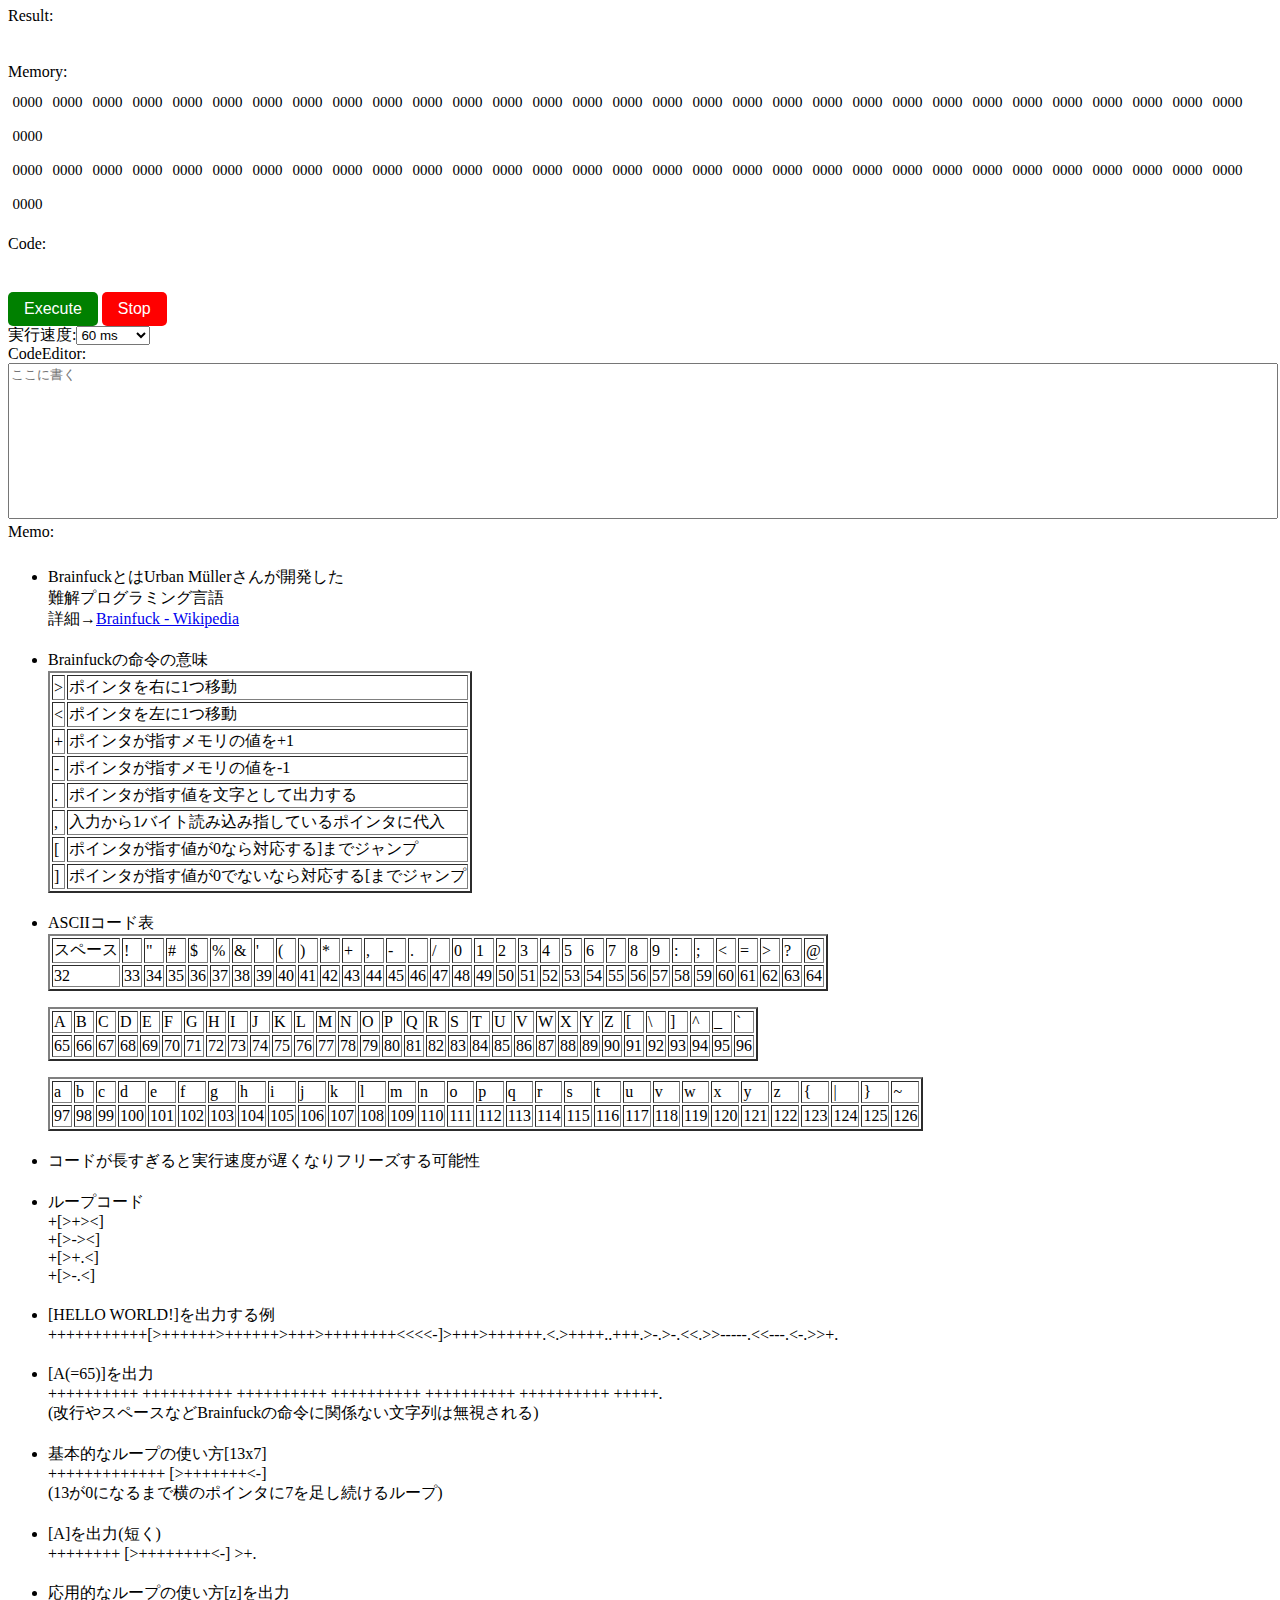
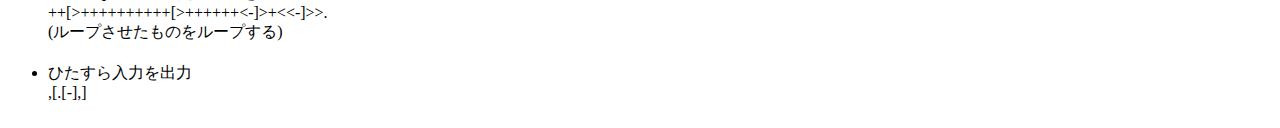
==== index.html @ 8bc0e67f "修正" ====
<!--
 ____            _        __            _    _____                     _
| __ ) _ __ __ _(_)_ __  / _|_   _  ___| | _ | ____|_  _____  ___ _   _| |_ ___
|  _ \| '__/ _` | | '_ \| |_| | | |/ __| |/ /|  _| \ \/ / _ \/ __| | | | __/ _ \
| |_) | | | (_| | | | | |  _| |_| | (__|   < | |___ >  <  __/ (__| |_| | ||  __/
|____/|_|  \__,_|_|_| |_|_|  \__,_|\___|_|\_\|_____/_/\_\___|\___|\__,_|\__\___|                                                                                        
-->
<!DOCTYPE html>
<html lang="ja">
<head>
<meta charset="UTF-8">
<title>Brainfuck Execute</title>
<link rel="stylesheet" href="./css/style.css">
<noscript>
	<div class="alert alert-danger" role="alert">
		<strong>
			JavaScriptが無効です<br>
			注:JavaScriptが有効になっていない場合、正常に動作しません。
		</strong>
	</div>		
</noscript>
</head>
<body>
<div class="wrapper">
	<div class="result-box">
		Result:<br>
		<div class="result"></div>
	</div>

	<div class="memory-box">
		Memory:<br>
		<div class="memory"></div>
	</div>

	<div class="code-box">
		Code:<br>
		<div class="debug"></div>
	</div>

	<div class="button-box">
		<button class="execute">Execute</button>
		<button class="stop">Stop</button>
		<button class="resume">Resume</button>
	</div>

	<div class="option-box">
		実行速度:<select class="speed">
			<option value="fastest">Fastest</option>
			<option value="0">0 ms</option>
			<option value="10">10 ms</option>
			<option value="10">20 ms</option>
			<option value="10">30 ms</option>
			<option value="10">40 ms</option>
			<option value="50">50 ms</option>
			<option value="50" selected>60 ms</option>
			<option value="50">70 ms</option>
			<option value="50">80 ms</option>
			<option value="50">90 ms</option>
			<option value="100">100 ms</option>
			<option value="200">200 ms</option>
			<option value="300">300 ms</option>
			<option value="400">400 ms</option>
			<option value="500">500 ms</option>
			<option value="600">600 ms</option>
			<option value="700">700 ms</option>
			<option value="800">800 ms</option>
			<option value="900">900 ms</option>
			<option value="1000">1000 ms</option>
		</select>
	</div>

	<div class="code-editor-box">
		CodeEditor:<br>
		<textarea class="code-editor" placeholder="ここに書く"></textarea>
	</div>

	<div class="memo">
		Memo:<br>
		<ul>
			<li>
				BrainfuckとはUrban Müllerさんが開発した<br>
				難解プログラミング言語<br>
				詳細→<a href="https://ja.wikipedia.org/wiki/Brainfuck">Brainfuck - Wikipedia</a>
			</li>
			<li>
				Brainfuckの命令の意味
				<table border="2">
					<tr>
						<td>></td>
						<td>ポインタを右に1つ移動</td>
					</tr>
					<tr>
						<td><</td>
						<td>ポインタを左に1つ移動</td>
					</tr>
					<tr>
						<td>+</td>
						<td>ポインタが指すメモリの値を+1</td>
					</tr>
					<tr>
						<td>-</td>
						<td>ポインタが指すメモリの値を-1</td>
					</tr>
					<tr>
						<td>.</td>
						<td>ポインタが指す値を文字として出力する</td>
					</tr>
					<tr>
						<td>,</td>
						<td>入力から1バイト読み込み指しているポインタに代入</td>
					</tr>
					<tr>
						<td>[</td>
						<td>ポインタが指す値が0なら対応する]までジャンプ</td>
					</tr>
					<tr>
						<td>]</td>
						<td>ポインタが指す値が0でないなら対応する[までジャンプ</td>
					</tr>
				</table>
			</li>	
			<li>ASCIIコード表
				<table border="2">
					<tr>
					  <td> スペース</td>
					  <td>!</td>
					  <td>"</td>
					  <td>#</td>
					  <td>$</td>
					  <td>%</td>
					  <td>&</td>
					  <td>'</td>
					  <td>(</td>
					  <td>)</td>
					  <td>*</td>
					  <td>+</td>
					  <td>,</td>
					  <td>-</td>
					  <td>.</td>
					  <td>/</td>
					  <td>0</td>
					  <td>1</td>
					  <td>2</td>
					  <td>3</td>
					  <td>4</td>
					  <td>5</td>
					  <td>6</td>
					  <td>7</td>
					  <td>8</td>
					  <td>9</td>
					  <td>:</td>
					  <td>;</td>
					  <td>&lt;</td>
					  <td>=</td>
					  <td>&gt;</td>
					  <td>?</td>
					  <td>@</td>
					</tr>
					<tr>
					  <td>32</td>
					  <td>33</td>
					  <td>34</td>
					  <td>35</td>
					  <td>36</td>
					  <td>37</td>
					  <td>38</td>
					  <td>39</td>
					  <td>40</td>
					  <td>41</td>
					  <td>42</td>
					  <td>43</td>
					  <td>44</td>
					  <td>45</td>
					  <td>46</td>
					  <td>47</td>
					  <td>48</td>
					  <td>49</td>
					  <td>50</td>
					  <td>51</td>
					  <td>52</td>
					  <td>53</td>
					  <td>54</td>
					  <td>55</td>
					  <td>56</td>
					  <td>57</td>
					  <td>58</td>
					  <td>59</td>
					  <td>60</td>
					  <td>61</td>
					  <td>62</td>
					  <td>63</td>
					  <td>64</td>
					</tr>
				  </table>
				  <p></p>
				  <table border="2">
					<tr>
					  <td>A</td>
					  <td>B</td>
					  <td>C</td>
					  <td>D</td>
					  <td>E</td>
					  <td>F</td>
					  <td>G</td>
					  <td>H</td>
					  <td>I</td>
					  <td>J</td>
					  <td>K</td>
					  <td>L</td>
					  <td>M</td>
					  <td>N</td>
					  <td>O</td>
					  <td>P</td>
					  <td>Q</td>
					  <td>R</td>
					  <td>S</td>
					  <td>T</td>
					  <td>U</td>
					  <td>V</td>
					  <td>W</td>
					  <td>X</td>
					  <td>Y</td>
					  <td>Z</td>
					  <td>[</td>
					  <td>\</td>
					  <td>]</td>
					  <td>^</td>
					  <td>_</td>
					  <td>`</td>
					</tr>
					<tr>
					  <td>65</td>
					  <td>66</td>
					  <td>67</td>
					  <td>68</td>
					  <td>69</td>
					  <td>70</td>
					  <td>71</td>
					  <td>72</td>
					  <td>73</td>
					  <td>74</td>
					  <td>75</td>
					  <td>76</td>
					  <td>77</td>
					  <td>78</td>
					  <td>79</td>
					  <td>80</td>
					  <td>81</td>
					  <td>82</td>
					  <td>83</td>
					  <td>84</td>
					  <td>85</td>
					  <td>86</td>
					  <td>87</td>
					  <td>88</td>
					  <td>89</td>
					  <td>90</td>
					  <td>91</td>
					  <td>92</td>
					  <td>93</td>
					  <td>94</td>
					  <td>95</td>
					  <td>96</td>
					</tr>
				  </table>
				  <p></p>
				  <table border="2">
					<tr>
					  <td>a</td>
					  <td>b</td>
					  <td>c</td>
					  <td>d</td>
					  <td>e</td>
					  <td>f</td>
					  <td>g</td>
					  <td>h</td>
					  <td>i</td>
					  <td>j</td>
					  <td>k</td>
					  <td>l</td>
					  <td>m</td>
					  <td>n</td>
					  <td>o</td>
					  <td>p</td>
					  <td>q</td>
					  <td>r</td>
					  <td>s</td>
					  <td>t</td>
					  <td>u</td>
					  <td>v</td>
					  <td>w</td>
					  <td>x</td>
					  <td>y</td>
					  <td>z</td>
					  <td>{</td>
					  <td>|</td>
					  <td>}</td>
					  <td>~</td>
					</tr>
					<tr>
					  <td>97</td>
					  <td>98</td>
					  <td>99</td>
					  <td>100</td>
					  <td>101</td>
					  <td>102</td>
					  <td>103</td>
					  <td>104</td>
					  <td>105</td>
					  <td>106</td>
					  <td>107</td>
					  <td>108</td>
					  <td>109</td>
					  <td>110</td>
					  <td>111</td>
					  <td>112</td>
					  <td>113</td>
					  <td>114</td>
					  <td>115</td>
					  <td>116</td>
					  <td>117</td>
					  <td>118</td>
					  <td>119</td>
					  <td>120</td>
					  <td>121</td>
					  <td>122</td>
					  <td>123</td>
					  <td>124</td>
					  <td>125</td>
					  <td>126</td>
					</tr>
				  </table>
			</li>
			<li>
				コードが長すぎると実行速度が遅くなりフリーズする可能性
			</li>
			<li>
				ループコード<br>
				+[>+><]<br>
				+[>-><]<br>
				+[>+.<]<br>
				+[>-.<]<br>
			</li>
			<li>
				[HELLO WORLD!]を出力する例<br>
				+++++++++++[>++++++>++++++>+++>++++++++<<<<-]>+++>++++++.<.>++++..+++.>-.>-.<<.>>-----.<<---.<-.>>+.
			</li>
			<li>
				[A(=65)]を出力<br>
				++++++++++ ++++++++++ ++++++++++ ++++++++++ ++++++++++ ++++++++++ +++++.<br>
				(改行やスペースなどBrainfuckの命令に関係ない文字列は無視される)
			</li>
			<li>
				基本的なループの使い方[13x7]<br>
				+++++++++++++ [>+++++++<-]<br>
				(13が0になるまで横のポインタに7を足し続けるループ)
			</li>
			<li>
				[A]を出力(短く)<br>
				++++++++ [>++++++++<-] >+.
			</li>
			<li>
				応用的なループの使い方[z]を出力<br>
				++[>++++++++++[>++++++<-]>+<<-]>>.<br>
				(ループさせたものをループする)
			</li>
			
			<li>
				ひたすら入力を出力<br>
				,[.[-],]
			</li>
		</ul>
	</div>
</div>
<script src="./js/script.js"></script>
</body>
</html>
---- css/style.css ----
.execute {
  appearance: none;
  border: 0;
  border-radius: 5px;
  background: green;
  color: #fff;
  padding: 8px 16px;
  font-size: 16px;
  resize:none;
}

.stop {
  appearance: none;
  border: 0;
  border-radius: 5px;
  background: red;
  color: #fff;
  padding: 8px 16px;
  font-size: 16px;
  resize:none;
}

.resume {
  appearance: none;
  border: 0;
  border-radius: 5px;
  background: blue;
  color: #fff;
  padding: 8px 16px;
  font-size: 16px;
  resize:none;
}

.mmr {
  display:inline-block;
  width:2em;
  height:1.6em;
  margin-right:1px;
  margin-bottom:1px;
  padding:0.3em;
  text-align:center;
  font-size:15px;
}

textarea {
width:100%;
height:150px;
resize:none;
}

li {
  padding-left: 10px;
  padding: 10px 0;
}

.result-box,
.memory-box,
.option-box,
.code-box,
.button-box {
		line-height:1;
}

.result,
.memory,
.debug {
		display:block;
		min-height:20px;
		padding:10px 0;
}

strong {
    color: red;
}
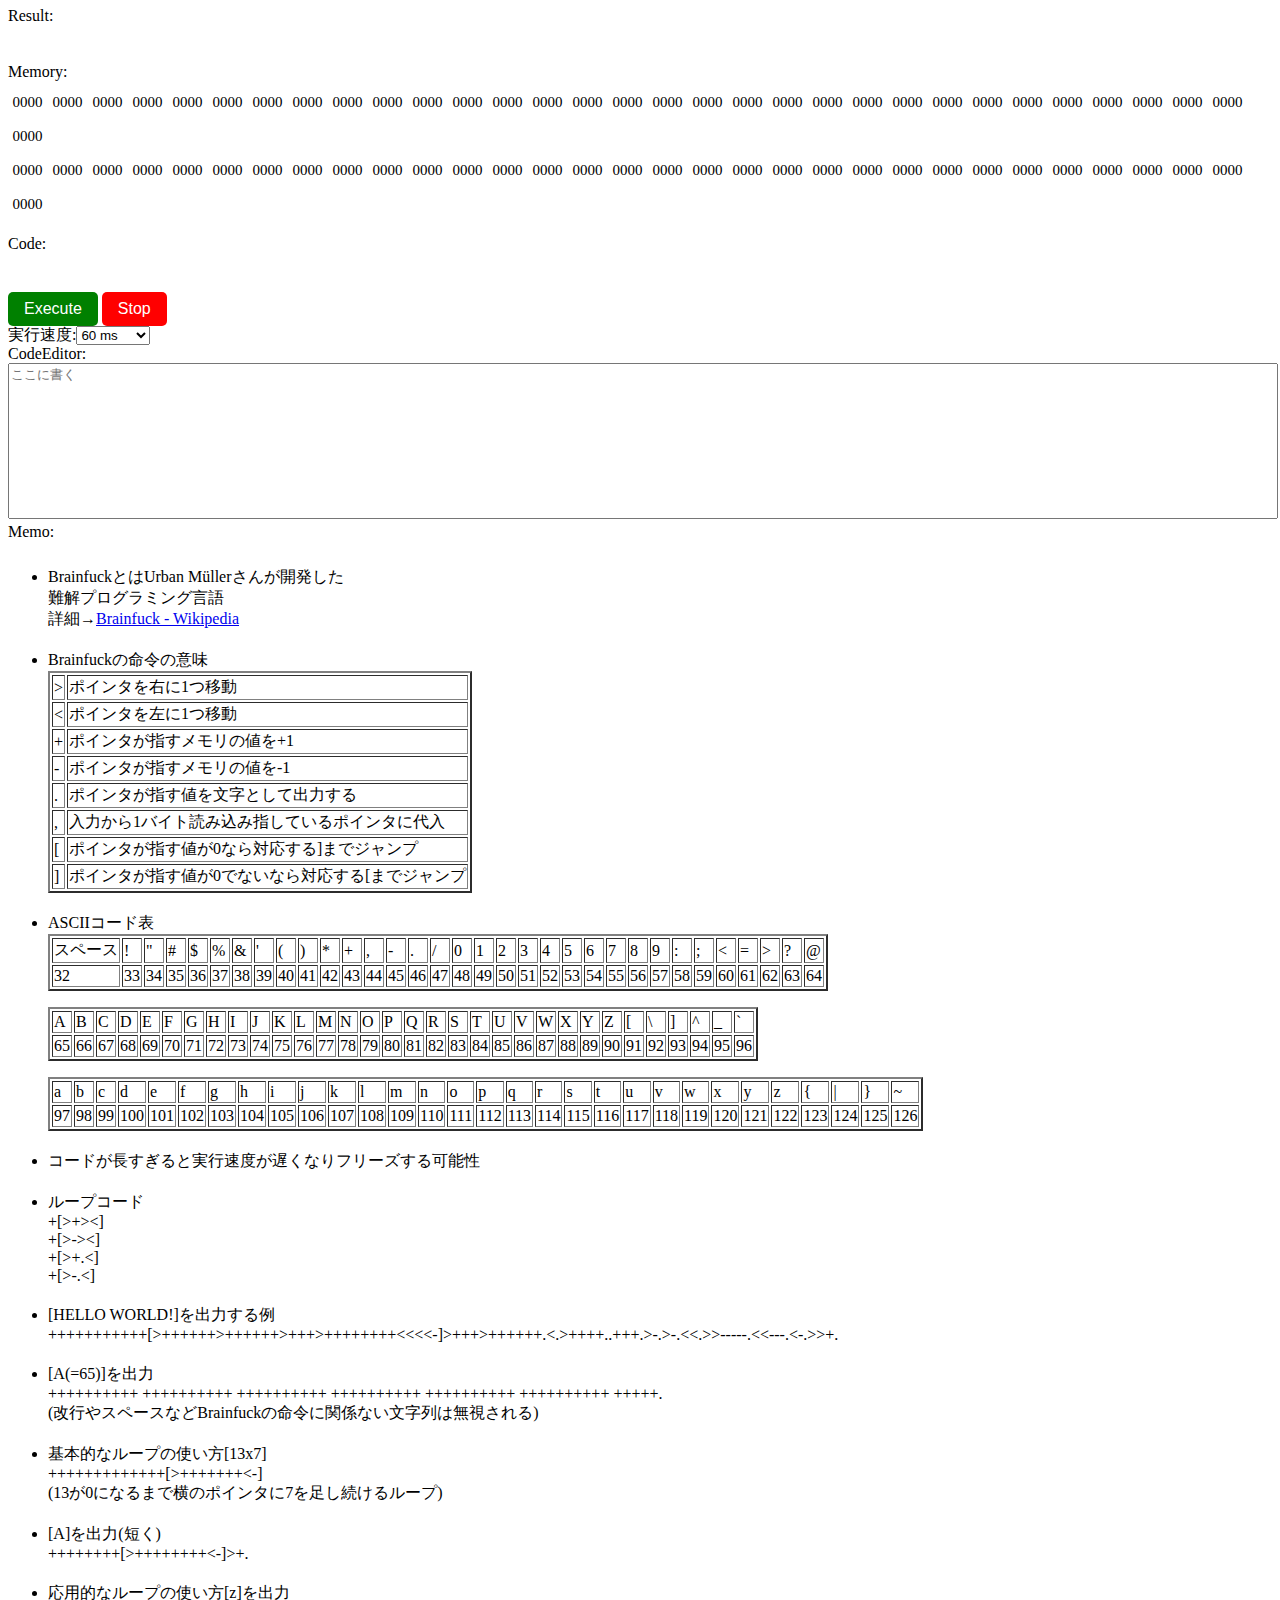
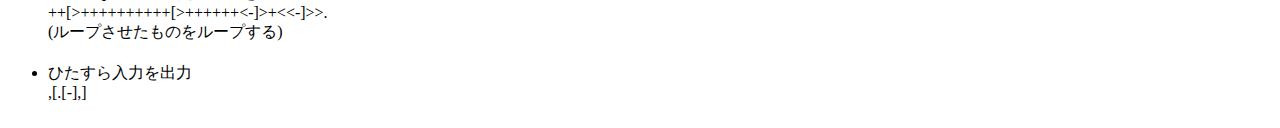
==== commit 2c8a8396: "add" ====
--- a/index.html
+++ b/index.html
@@ -352,19 +352,18 @@
 			</li>
 			<li>
 				基本的なループの使い方[13x7]<br>
-				+++++++++++++ [>+++++++<-]<br>
+				+++++++++++++[>+++++++<-]<br>
 				(13が0になるまで横のポインタに7を足し続けるループ)
 			</li>
 			<li>
 				[A]を出力(短く)<br>
-				++++++++ [>++++++++<-] >+.
+				++++++++[>++++++++<-]>+.
 			</li>
 			<li>
 				応用的なループの使い方[z]を出力<br>
 				++[>++++++++++[>++++++<-]>+<<-]>>.<br>
 				(ループさせたものをループする)
 			</li>
-			
 			<li>
 				ひたすら入力を出力<br>
 				,[.[-],]
--- a/css/style.css
+++ b/css/style.css
@@ -71,4 +71,8 @@
 
 strong {
     color: red;
+}
+
+.active {
+    background-color:#b3d9ff;
 }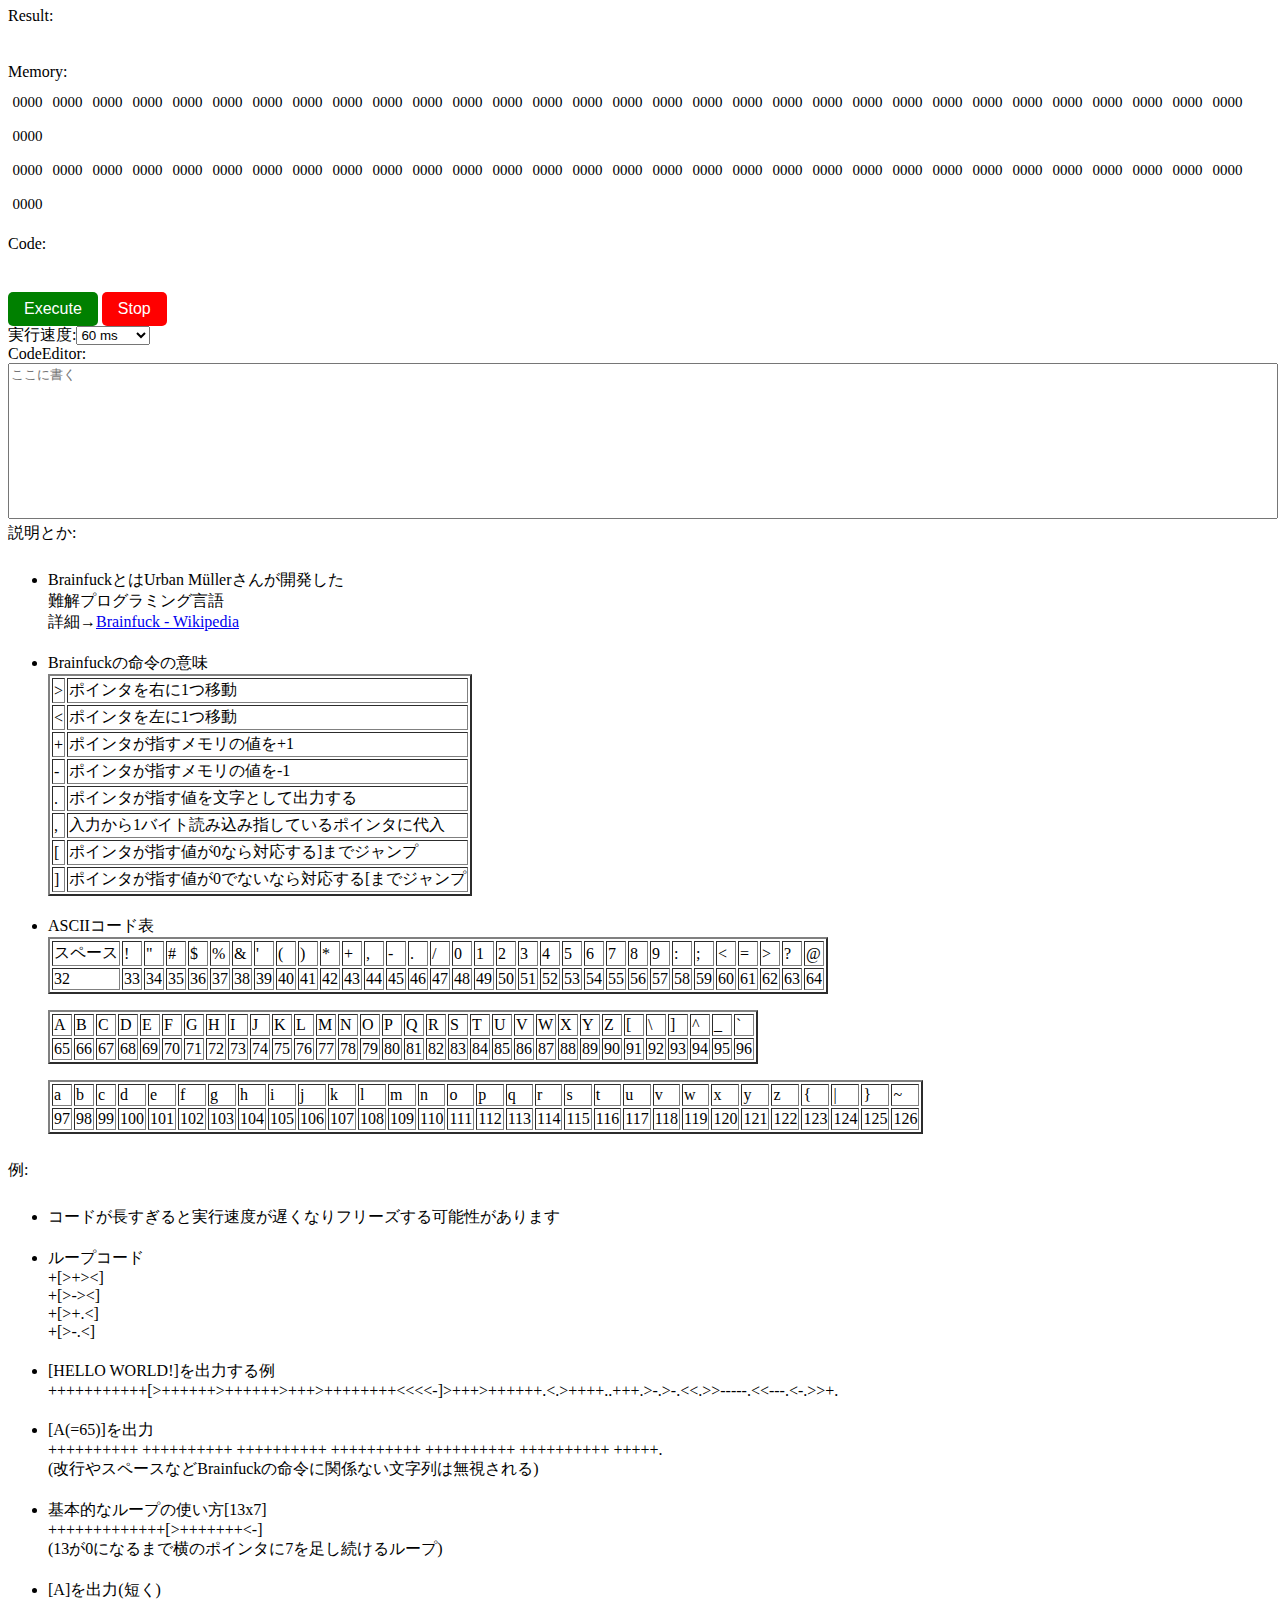
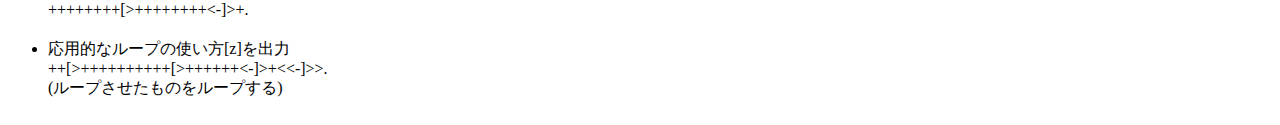
==== commit 17e1c3c6: "説明など" ====
--- a/index.html
+++ b/index.html
@@ -1,376 +1,372 @@
-<!--
- ____            _        __            _    _____                     _
-| __ ) _ __ __ _(_)_ __  / _|_   _  ___| | _ | ____|_  _____  ___ _   _| |_ ___
-|  _ \| '__/ _` | | '_ \| |_| | | |/ __| |/ /|  _| \ \/ / _ \/ __| | | | __/ _ \
-| |_) | | | (_| | | | | |  _| |_| | (__|   < | |___ >  <  __/ (__| |_| | ||  __/
-|____/|_|  \__,_|_|_| |_|_|  \__,_|\___|_|\_\|_____/_/\_\___|\___|\__,_|\__\___|                                                                                        
--->
 <!DOCTYPE html>
 <html lang="ja">
-<head>
-<meta charset="UTF-8">
-<title>Brainfuck Execute</title>
-<link rel="stylesheet" href="./css/style.css">
-<noscript>
-	<div class="alert alert-danger" role="alert">
-		<strong>
-			JavaScriptが無効です<br>
-			注:JavaScriptが有効になっていない場合、正常に動作しません。
-		</strong>
-	</div>		
-</noscript>
-</head>
-<body>
-<div class="wrapper">
-	<div class="result-box">
-		Result:<br>
-		<div class="result"></div>
-	</div>
-
-	<div class="memory-box">
-		Memory:<br>
-		<div class="memory"></div>
-	</div>
-
-	<div class="code-box">
-		Code:<br>
-		<div class="debug"></div>
-	</div>
-
-	<div class="button-box">
-		<button class="execute">Execute</button>
-		<button class="stop">Stop</button>
-		<button class="resume">Resume</button>
-	</div>
-
-	<div class="option-box">
-		実行速度:<select class="speed">
-			<option value="fastest">Fastest</option>
-			<option value="0">0 ms</option>
-			<option value="10">10 ms</option>
-			<option value="10">20 ms</option>
-			<option value="10">30 ms</option>
-			<option value="10">40 ms</option>
-			<option value="50">50 ms</option>
-			<option value="50" selected>60 ms</option>
-			<option value="50">70 ms</option>
-			<option value="50">80 ms</option>
-			<option value="50">90 ms</option>
-			<option value="100">100 ms</option>
-			<option value="200">200 ms</option>
-			<option value="300">300 ms</option>
-			<option value="400">400 ms</option>
-			<option value="500">500 ms</option>
-			<option value="600">600 ms</option>
-			<option value="700">700 ms</option>
-			<option value="800">800 ms</option>
-			<option value="900">900 ms</option>
-			<option value="1000">1000 ms</option>
-		</select>
-	</div>
-
-	<div class="code-editor-box">
-		CodeEditor:<br>
-		<textarea class="code-editor" placeholder="ここに書く"></textarea>
-	</div>
-
-	<div class="memo">
-		Memo:<br>
-		<ul>
-			<li>
-				BrainfuckとはUrban Müllerさんが開発した<br>
-				難解プログラミング言語<br>
-				詳細→<a href="https://ja.wikipedia.org/wiki/Brainfuck">Brainfuck - Wikipedia</a>
-			</li>
-			<li>
-				Brainfuckの命令の意味
-				<table border="2">
-					<tr>
-						<td>></td>
-						<td>ポインタを右に1つ移動</td>
-					</tr>
-					<tr>
-						<td><</td>
-						<td>ポインタを左に1つ移動</td>
-					</tr>
-					<tr>
-						<td>+</td>
-						<td>ポインタが指すメモリの値を+1</td>
-					</tr>
-					<tr>
-						<td>-</td>
-						<td>ポインタが指すメモリの値を-1</td>
-					</tr>
-					<tr>
-						<td>.</td>
-						<td>ポインタが指す値を文字として出力する</td>
-					</tr>
-					<tr>
-						<td>,</td>
-						<td>入力から1バイト読み込み指しているポインタに代入</td>
-					</tr>
-					<tr>
-						<td>[</td>
-						<td>ポインタが指す値が0なら対応する]までジャンプ</td>
-					</tr>
-					<tr>
-						<td>]</td>
-						<td>ポインタが指す値が0でないなら対応する[までジャンプ</td>
-					</tr>
-				</table>
-			</li>	
-			<li>ASCIIコード表
-				<table border="2">
-					<tr>
-					  <td> スペース</td>
-					  <td>!</td>
-					  <td>"</td>
-					  <td>#</td>
-					  <td>$</td>
-					  <td>%</td>
-					  <td>&</td>
-					  <td>'</td>
-					  <td>(</td>
-					  <td>)</td>
-					  <td>*</td>
-					  <td>+</td>
-					  <td>,</td>
-					  <td>-</td>
-					  <td>.</td>
-					  <td>/</td>
-					  <td>0</td>
-					  <td>1</td>
-					  <td>2</td>
-					  <td>3</td>
-					  <td>4</td>
-					  <td>5</td>
-					  <td>6</td>
-					  <td>7</td>
-					  <td>8</td>
-					  <td>9</td>
-					  <td>:</td>
-					  <td>;</td>
-					  <td>&lt;</td>
-					  <td>=</td>
-					  <td>&gt;</td>
-					  <td>?</td>
-					  <td>@</td>
-					</tr>
-					<tr>
-					  <td>32</td>
-					  <td>33</td>
-					  <td>34</td>
-					  <td>35</td>
-					  <td>36</td>
-					  <td>37</td>
-					  <td>38</td>
-					  <td>39</td>
-					  <td>40</td>
-					  <td>41</td>
-					  <td>42</td>
-					  <td>43</td>
-					  <td>44</td>
-					  <td>45</td>
-					  <td>46</td>
-					  <td>47</td>
-					  <td>48</td>
-					  <td>49</td>
-					  <td>50</td>
-					  <td>51</td>
-					  <td>52</td>
-					  <td>53</td>
-					  <td>54</td>
-					  <td>55</td>
-					  <td>56</td>
-					  <td>57</td>
-					  <td>58</td>
-					  <td>59</td>
-					  <td>60</td>
-					  <td>61</td>
-					  <td>62</td>
-					  <td>63</td>
-					  <td>64</td>
-					</tr>
-				  </table>
-				  <p></p>
-				  <table border="2">
-					<tr>
-					  <td>A</td>
-					  <td>B</td>
-					  <td>C</td>
-					  <td>D</td>
-					  <td>E</td>
-					  <td>F</td>
-					  <td>G</td>
-					  <td>H</td>
-					  <td>I</td>
-					  <td>J</td>
-					  <td>K</td>
-					  <td>L</td>
-					  <td>M</td>
-					  <td>N</td>
-					  <td>O</td>
-					  <td>P</td>
-					  <td>Q</td>
-					  <td>R</td>
-					  <td>S</td>
-					  <td>T</td>
-					  <td>U</td>
-					  <td>V</td>
-					  <td>W</td>
-					  <td>X</td>
-					  <td>Y</td>
-					  <td>Z</td>
-					  <td>[</td>
-					  <td>\</td>
-					  <td>]</td>
-					  <td>^</td>
-					  <td>_</td>
-					  <td>`</td>
-					</tr>
-					<tr>
-					  <td>65</td>
-					  <td>66</td>
-					  <td>67</td>
-					  <td>68</td>
-					  <td>69</td>
-					  <td>70</td>
-					  <td>71</td>
-					  <td>72</td>
-					  <td>73</td>
-					  <td>74</td>
-					  <td>75</td>
-					  <td>76</td>
-					  <td>77</td>
-					  <td>78</td>
-					  <td>79</td>
-					  <td>80</td>
-					  <td>81</td>
-					  <td>82</td>
-					  <td>83</td>
-					  <td>84</td>
-					  <td>85</td>
-					  <td>86</td>
-					  <td>87</td>
-					  <td>88</td>
-					  <td>89</td>
-					  <td>90</td>
-					  <td>91</td>
-					  <td>92</td>
-					  <td>93</td>
-					  <td>94</td>
-					  <td>95</td>
-					  <td>96</td>
-					</tr>
-				  </table>
-				  <p></p>
-				  <table border="2">
-					<tr>
-					  <td>a</td>
-					  <td>b</td>
-					  <td>c</td>
-					  <td>d</td>
-					  <td>e</td>
-					  <td>f</td>
-					  <td>g</td>
-					  <td>h</td>
-					  <td>i</td>
-					  <td>j</td>
-					  <td>k</td>
-					  <td>l</td>
-					  <td>m</td>
-					  <td>n</td>
-					  <td>o</td>
-					  <td>p</td>
-					  <td>q</td>
-					  <td>r</td>
-					  <td>s</td>
-					  <td>t</td>
-					  <td>u</td>
-					  <td>v</td>
-					  <td>w</td>
-					  <td>x</td>
-					  <td>y</td>
-					  <td>z</td>
-					  <td>{</td>
-					  <td>|</td>
-					  <td>}</td>
-					  <td>~</td>
-					</tr>
-					<tr>
-					  <td>97</td>
-					  <td>98</td>
-					  <td>99</td>
-					  <td>100</td>
-					  <td>101</td>
-					  <td>102</td>
-					  <td>103</td>
-					  <td>104</td>
-					  <td>105</td>
-					  <td>106</td>
-					  <td>107</td>
-					  <td>108</td>
-					  <td>109</td>
-					  <td>110</td>
-					  <td>111</td>
-					  <td>112</td>
-					  <td>113</td>
-					  <td>114</td>
-					  <td>115</td>
-					  <td>116</td>
-					  <td>117</td>
-					  <td>118</td>
-					  <td>119</td>
-					  <td>120</td>
-					  <td>121</td>
-					  <td>122</td>
-					  <td>123</td>
-					  <td>124</td>
-					  <td>125</td>
-					  <td>126</td>
-					</tr>
-				  </table>
-			</li>
-			<li>
-				コードが長すぎると実行速度が遅くなりフリーズする可能性
-			</li>
-			<li>
-				ループコード<br>
-				+[>+><]<br>
-				+[>-><]<br>
-				+[>+.<]<br>
-				+[>-.<]<br>
-			</li>
-			<li>
-				[HELLO WORLD!]を出力する例<br>
-				+++++++++++[>++++++>++++++>+++>++++++++<<<<-]>+++>++++++.<.>++++..+++.>-.>-.<<.>>-----.<<---.<-.>>+.
-			</li>
-			<li>
-				[A(=65)]を出力<br>
-				++++++++++ ++++++++++ ++++++++++ ++++++++++ ++++++++++ ++++++++++ +++++.<br>
-				(改行やスペースなどBrainfuckの命令に関係ない文字列は無視される)
-			</li>
-			<li>
-				基本的なループの使い方[13x7]<br>
-				+++++++++++++[>+++++++<-]<br>
-				(13が0になるまで横のポインタに7を足し続けるループ)
-			</li>
-			<li>
-				[A]を出力(短く)<br>
-				++++++++[>++++++++<-]>+.
-			</li>
-			<li>
-				応用的なループの使い方[z]を出力<br>
-				++[>++++++++++[>++++++<-]>+<<-]>>.<br>
-				(ループさせたものをループする)
-			</li>
-			<li>
-				ひたすら入力を出力<br>
-				,[.[-],]
-			</li>
-		</ul>
-	</div>
-</div>
-<script src="./js/script.js"></script>
-</body>
+    <head>
+        <meta charset="UTF-8">
+        <title>Brainfuck Execute</title>
+        <link rel="stylesheet" href="./css/style.css">
+		<noscript>
+			<div class="alert alert-danger" role="alert">
+				<strong>
+					JavaScriptが無効です<br>
+					注:JavaScriptが有効になっていない場合、正常に動作しません。
+				</strong>
+			</div>
+		</noscript>
+	</head>
+	<body>
+		<div class="substance">
+			<div class="wrapper">
+				<div class="result-box">
+					Result:<br>
+					<div class="result"></div>
+				</div>
+			
+				<div class="memory-box">
+					Memory:<br>
+					<div class="memory"></div>
+				</div>
+			
+				<div class="code-box">
+					Code:<br>
+					<div class="debug"></div>
+				</div>
+			
+				<div class="button-box">
+					<button class="execute">Execute</button>
+					<button class="stop">Stop</button>
+					<button class="resume">Resume</button>
+				</div>
+			
+				<div class="option-box">
+					実行速度:<select class="speed">
+						<option value="fastest">Fastest</option>
+						<option value="0">0 ms</option>
+						<option value="10">10 ms</option>
+						<option value="10">20 ms</option>
+						<option value="10">30 ms</option>
+						<option value="10">40 ms</option>
+						<option value="50">50 ms</option>
+						<option value="50" selected>60 ms</option>
+						<option value="50">70 ms</option>
+						<option value="50">80 ms</option>
+						<option value="50">90 ms</option>
+						<option value="100">100 ms</option>
+						<option value="200">200 ms</option>
+						<option value="300">300 ms</option>
+						<option value="400">400 ms</option>
+						<option value="500">500 ms</option>
+						<option value="600">600 ms</option>
+						<option value="700">700 ms</option>
+						<option value="800">800 ms</option>
+						<option value="900">900 ms</option>
+						<option value="1000">1000 ms</option>
+					</select>
+				</div>
+				<div class="code-editor-box">
+					CodeEditor:<br>
+					<textarea class="code-editor" placeholder="ここに書く"></textarea>
+				</div>
+				<div class="memo">
+					<div class="explain">
+						説明とか:<br>
+						<ul>
+							<li>
+								BrainfuckとはUrban Müllerさんが開発した<br>
+								難解プログラミング言語<br>
+								詳細→<a href="https://ja.wikipedia.org/wiki/Brainfuck">Brainfuck - Wikipedia</a>
+							</li>
+							<li>
+								Brainfuckの命令の意味
+								<table border="2">
+									<tr>
+										<td>></td>
+										<td>ポインタを右に1つ移動</td>
+									</tr>
+									<tr>
+										<td><</td>
+										<td>ポインタを左に1つ移動</td>
+									</tr>
+									<tr>
+										<td>+</td>
+										<td>ポインタが指すメモリの値を+1</td>
+									</tr>
+									<tr>
+										<td>-</td>
+										<td>ポインタが指すメモリの値を-1</td>
+									</tr>
+									<tr>
+										<td>.</td>
+										<td>ポインタが指す値を文字として出力する</td>
+									</tr>
+									<tr>
+										<td>,</td>
+										<td>入力から1バイト読み込み指しているポインタに代入</td>
+									</tr>
+									<tr>
+										<td>[</td>
+										<td>ポインタが指す値が0なら対応する]までジャンプ</td>
+									</tr>
+									<tr>
+										<td>]</td>
+										<td>ポインタが指す値が0でないなら対応する[までジャンプ</td>
+									</tr>
+								</table>
+							</li>	
+							<li>ASCIIコード表
+								<table border="2">
+									<tr>
+									  <td> スペース</td>
+									  <td>!</td>
+									  <td>"</td>
+									  <td>#</td>
+									  <td>$</td>
+									  <td>%</td>
+									  <td>&</td>
+									  <td>'</td>
+									  <td>(</td>
+									  <td>)</td>
+									  <td>*</td>
+									  <td>+</td>
+									  <td>,</td>
+									  <td>-</td>
+									  <td>.</td>
+									  <td>/</td>
+									  <td>0</td>
+									  <td>1</td>
+									  <td>2</td>
+									  <td>3</td>
+									  <td>4</td>
+									  <td>5</td>
+									  <td>6</td>
+									  <td>7</td>
+									  <td>8</td>
+									  <td>9</td>
+									  <td>:</td>
+									  <td>;</td>
+									  <td>&lt;</td>
+									  <td>=</td>
+									  <td>&gt;</td>
+									  <td>?</td>
+									  <td>@</td>
+									</tr>
+									<tr>
+									  <td>32</td>
+									  <td>33</td>
+									  <td>34</td>
+									  <td>35</td>
+									  <td>36</td>
+									  <td>37</td>
+									  <td>38</td>
+									  <td>39</td>
+									  <td>40</td>
+									  <td>41</td>
+									  <td>42</td>
+									  <td>43</td>
+									  <td>44</td>
+									  <td>45</td>
+									  <td>46</td>
+									  <td>47</td>
+									  <td>48</td>
+									  <td>49</td>
+									  <td>50</td>
+									  <td>51</td>
+									  <td>52</td>
+									  <td>53</td>
+									  <td>54</td>
+									  <td>55</td>
+									  <td>56</td>
+									  <td>57</td>
+									  <td>58</td>
+									  <td>59</td>
+									  <td>60</td>
+									  <td>61</td>
+									  <td>62</td>
+									  <td>63</td>
+									  <td>64</td>
+									</tr>
+								  </table>
+								  <p></p>
+								  <table border="2">
+									<tr>
+									  <td>A</td>
+									  <td>B</td>
+									  <td>C</td>
+									  <td>D</td>
+									  <td>E</td>
+									  <td>F</td>
+									  <td>G</td>
+									  <td>H</td>
+									  <td>I</td>
+									  <td>J</td>
+									  <td>K</td>
+									  <td>L</td>
+									  <td>M</td>
+									  <td>N</td>
+									  <td>O</td>
+									  <td>P</td>
+									  <td>Q</td>
+									  <td>R</td>
+									  <td>S</td>
+									  <td>T</td>
+									  <td>U</td>
+									  <td>V</td>
+									  <td>W</td>
+									  <td>X</td>
+									  <td>Y</td>
+									  <td>Z</td>
+									  <td>[</td>
+									  <td>\</td>
+									  <td>]</td>
+									  <td>^</td>
+									  <td>_</td>
+									  <td>`</td>
+									</tr>
+									<tr>
+									  <td>65</td>
+									  <td>66</td>
+									  <td>67</td>
+									  <td>68</td>
+									  <td>69</td>
+									  <td>70</td>
+									  <td>71</td>
+									  <td>72</td>
+									  <td>73</td>
+									  <td>74</td>
+									  <td>75</td>
+									  <td>76</td>
+									  <td>77</td>
+									  <td>78</td>
+									  <td>79</td>
+									  <td>80</td>
+									  <td>81</td>
+									  <td>82</td>
+									  <td>83</td>
+									  <td>84</td>
+									  <td>85</td>
+									  <td>86</td>
+									  <td>87</td>
+									  <td>88</td>
+									  <td>89</td>
+									  <td>90</td>
+									  <td>91</td>
+									  <td>92</td>
+									  <td>93</td>
+									  <td>94</td>
+									  <td>95</td>
+									  <td>96</td>
+									</tr>
+								  </table>
+								  <p></p>
+								  <table border="2">
+									<tr>
+									  <td>a</td>
+									  <td>b</td>
+									  <td>c</td>
+									  <td>d</td>
+									  <td>e</td>
+									  <td>f</td>
+									  <td>g</td>
+									  <td>h</td>
+									  <td>i</td>
+									  <td>j</td>
+									  <td>k</td>
+									  <td>l</td>
+									  <td>m</td>
+									  <td>n</td>
+									  <td>o</td>
+									  <td>p</td>
+									  <td>q</td>
+									  <td>r</td>
+									  <td>s</td>
+									  <td>t</td>
+									  <td>u</td>
+									  <td>v</td>
+									  <td>w</td>
+									  <td>x</td>
+									  <td>y</td>
+									  <td>z</td>
+									  <td>{</td>
+									  <td>|</td>
+									  <td>}</td>
+									  <td>~</td>
+									</tr>
+									<tr>
+									  <td>97</td>
+									  <td>98</td>
+									  <td>99</td>
+									  <td>100</td>
+									  <td>101</td>
+									  <td>102</td>
+									  <td>103</td>
+									  <td>104</td>
+									  <td>105</td>
+									  <td>106</td>
+									  <td>107</td>
+									  <td>108</td>
+									  <td>109</td>
+									  <td>110</td>
+									  <td>111</td>
+									  <td>112</td>
+									  <td>113</td>
+									  <td>114</td>
+									  <td>115</td>
+									  <td>116</td>
+									  <td>117</td>
+									  <td>118</td>
+									  <td>119</td>
+									  <td>120</td>
+									  <td>121</td>
+									  <td>122</td>
+									  <td>123</td>
+									  <td>124</td>
+									  <td>125</td>
+									  <td>126</td>
+									</tr>
+								  </table>
+							</li>
+						</ul>
+					</div>
+					<div class="code-list">
+						例:<br>
+						<ul>
+							<li>
+								コードが長すぎると実行速度が遅くなりフリーズする可能性があります
+							</li>
+							<li>
+								ループコード<br>
+								+[>+><]<br>
+								+[>-><]<br>
+								+[>+.<]<br>
+								+[>-.<]<br>
+							</li>
+							<li>
+								[HELLO WORLD!]を出力する例<br>
+								+++++++++++[>++++++>++++++>+++>++++++++<<<<-]>+++>++++++.<.>++++..+++.>-.>-.<<.>>-----.<<---.<-.>>+.
+							</li>
+							<li>
+								[A(=65)]を出力<br>
+								++++++++++ ++++++++++ ++++++++++ ++++++++++ ++++++++++ ++++++++++ +++++.<br>
+								(改行やスペースなどBrainfuckの命令に関係ない文字列は無視される)
+							</li>
+							<li>
+								基本的なループの使い方[13x7]<br>
+								+++++++++++++[>+++++++<-]<br>
+								(13が0になるまで横のポインタに7を足し続けるループ)
+							</li>
+							<li>
+								[A]を出力(短く)<br>
+								++++++++[>++++++++<-]>+.
+							</li>
+							<li>
+								応用的なループの使い方[z]を出力<br>
+								++[>++++++++++[>++++++<-]>+<<-]>>.<br>
+								(ループさせたものをループする)
+							</li>
+						</ul>
+					</div>
+				</div>
+			</div>
+		</div>
+		<script src="./js/script.js"></script>
+	</body>
 </html>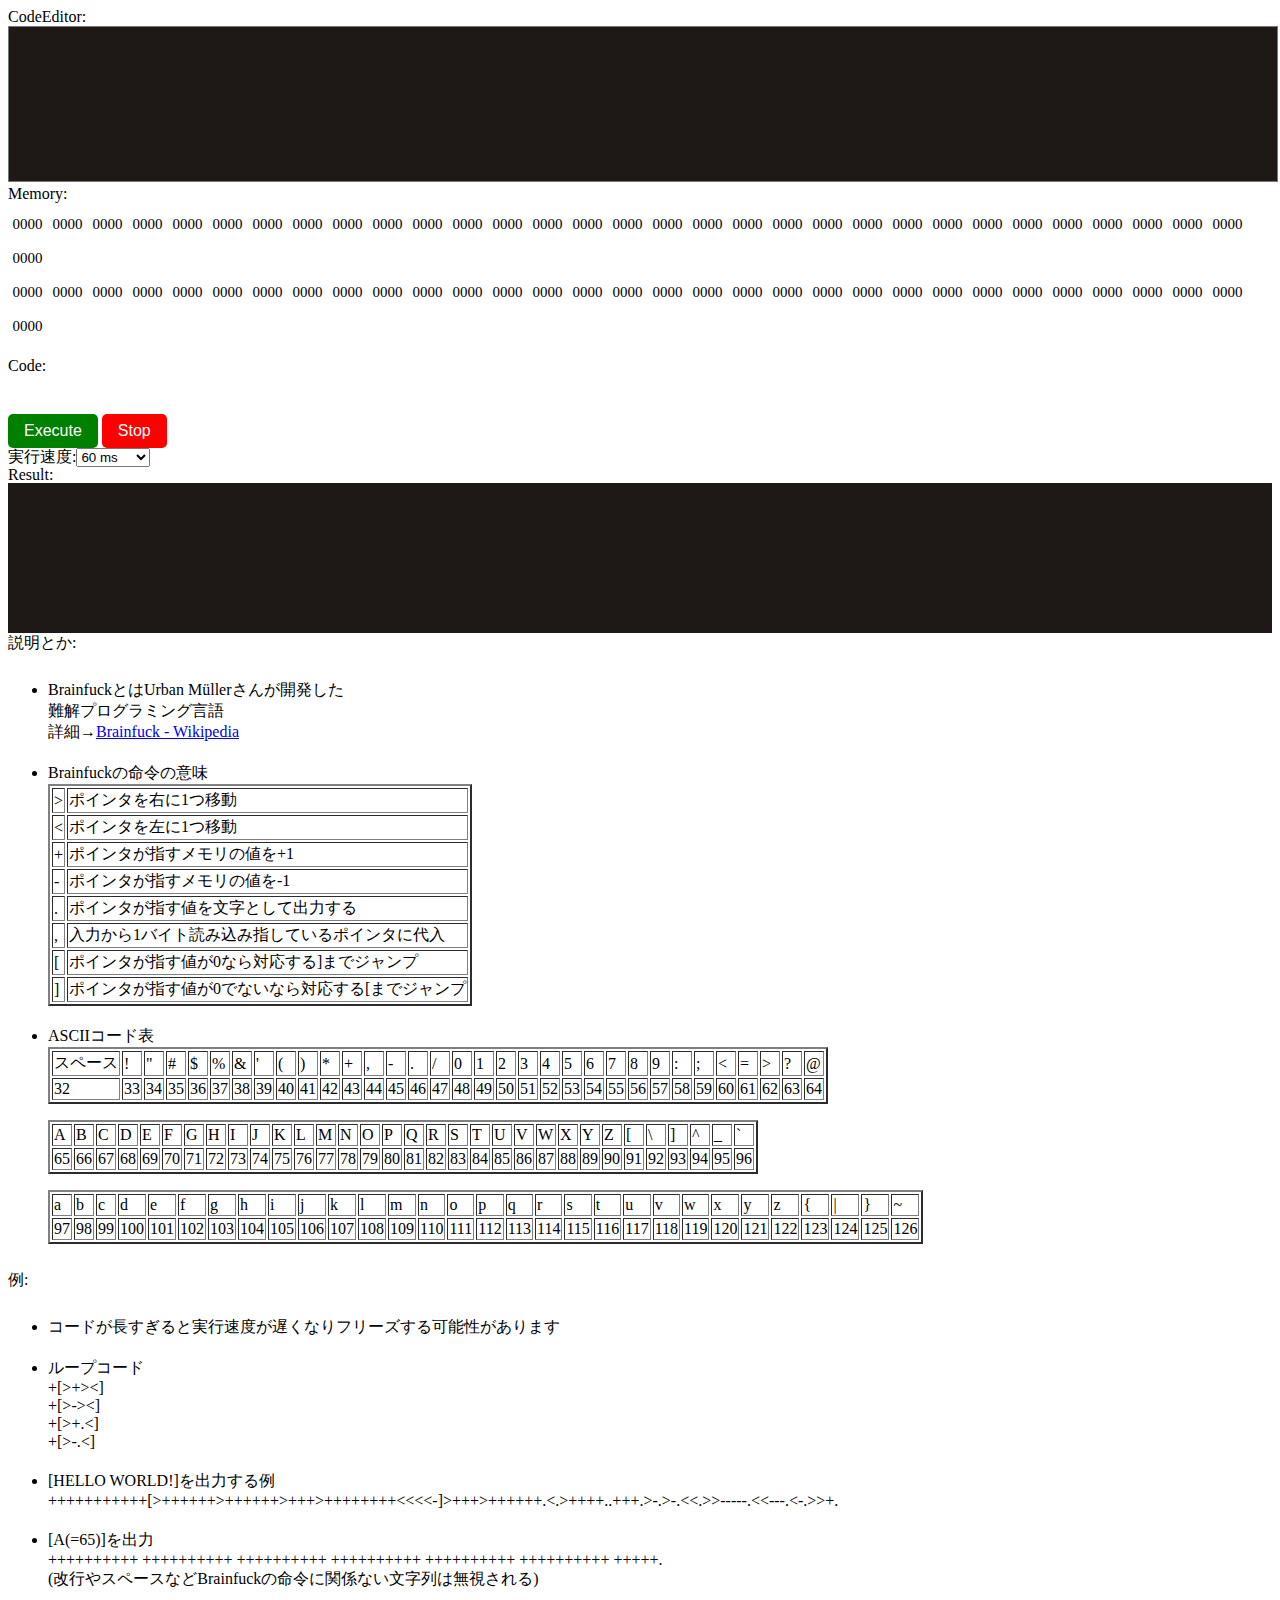
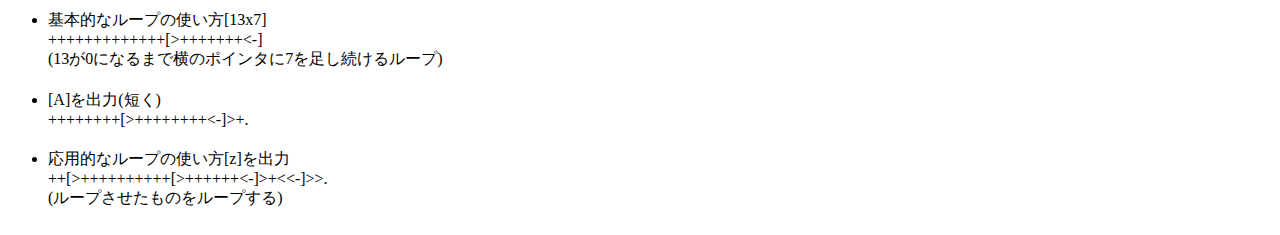
==== commit bb5f7094: "変更" ====
--- a/index.html
+++ b/index.html
@@ -16,27 +16,23 @@
 	<body>
 		<div class="substance">
 			<div class="wrapper">
-				<div class="result-box">
-					Result:<br>
-					<div class="result"></div>
-				</div>
-			
+				<div class="code-editor-box">
+					CodeEditor:<br>
+					<textarea class="code-editor"></textarea>
+				</div>
 				<div class="memory-box">
 					Memory:<br>
 					<div class="memory"></div>
 				</div>
-			
 				<div class="code-box">
 					Code:<br>
 					<div class="debug"></div>
 				</div>
-			
 				<div class="button-box">
 					<button class="execute">Execute</button>
 					<button class="stop">Stop</button>
 					<button class="resume">Resume</button>
 				</div>
-			
 				<div class="option-box">
 					実行速度:<select class="speed">
 						<option value="fastest">Fastest</option>
@@ -62,9 +58,9 @@
 						<option value="1000">1000 ms</option>
 					</select>
 				</div>
-				<div class="code-editor-box">
-					CodeEditor:<br>
-					<textarea class="code-editor" placeholder="ここに書く"></textarea>
+				<div class="result-box">
+					Result:<br>
+					<div class="result"></div>
 				</div>
 				<div class="memo">
 					<div class="explain">
--- a/css/style.css
+++ b/css/style.css
@@ -61,7 +61,6 @@
 		line-height:1;
 }
 
-.result,
 .memory,
 .debug {
 		display:block;
@@ -75,4 +74,16 @@
 
 .active {
     background-color:#b3d9ff;
+}
+
+.code-editor {
+    background-color: #1E1916;
+    color:#fff
+}
+
+.result {
+    color: #fff;
+    height: 150px;
+    width: 100%;
+    background-color: #1E1916;
 }